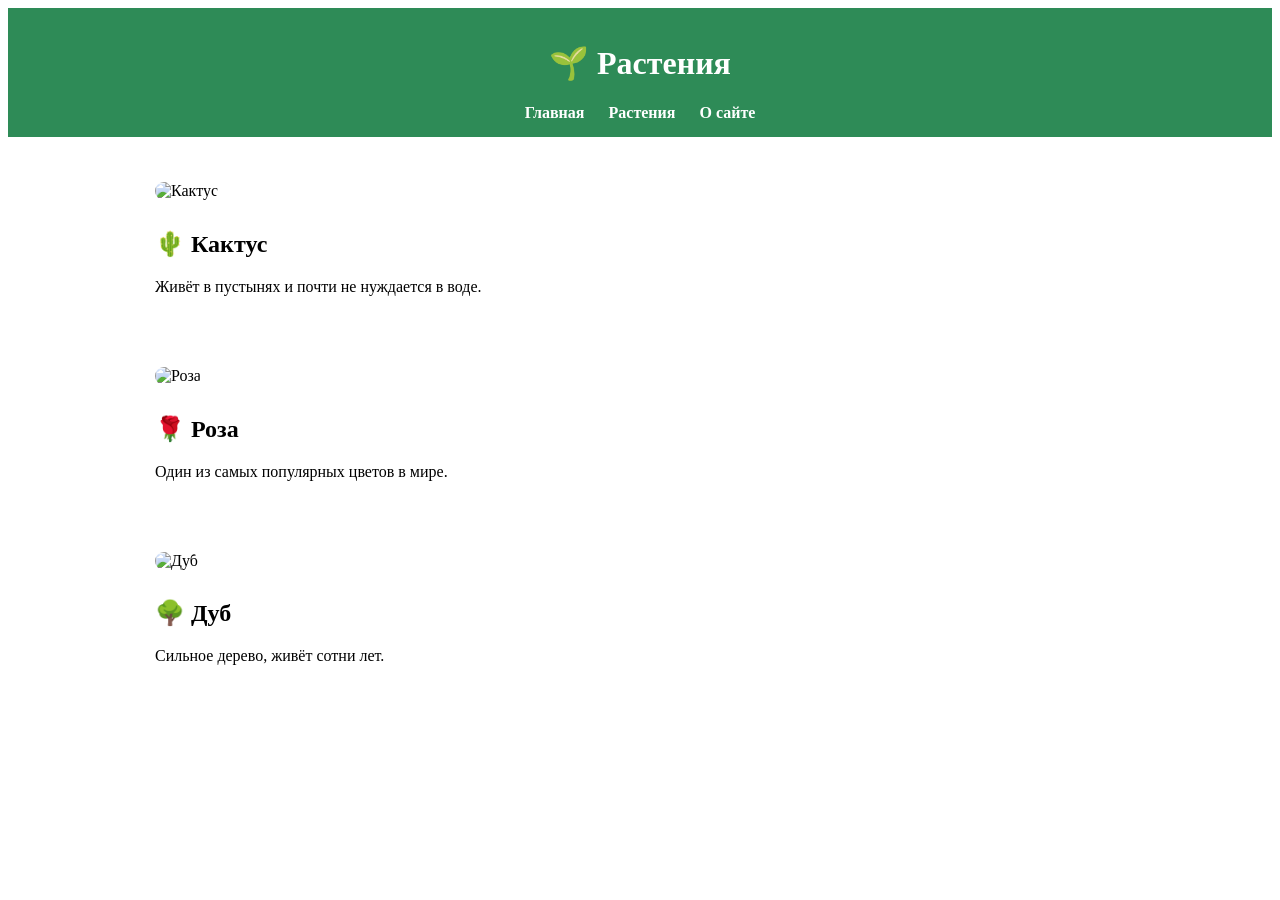
==== plants.html @ d235b930 "Add files via upload" ====
<!-- ================= PLANTS.HTML ================= -->
<!DOCTYPE html>
<html lang="ru">
<head>
  <meta charset="UTF-8">
  <title>Растения</title>
  <link rel="stylesheet" href="style.css">
</head>
<body>

<header>
  <h1>🌱 Растения</h1>
  <nav>
    <a href="index.html">Главная</a>
    <a href="plants.html">Растения</a>
    <a href="about.html">О сайте</a>
  </nav>
</header>

<main>
<div class="plant">
    <img src="https://img.freepik.com/free-photo/cactus-plant-earth-tones-still-life_23-2151661897.jpg?semt=ais_hybrid" alt="Кактус">
    <h2>🌵 Кактус</h2>
    <p>Живёт в пустынях и почти не нуждается в воде.</p>
  </div>

  <div class="plant">
    <img src="https://i.pinimg.com/474x/15/c2/10/15c210cd26f8ba4ba94130fe7c0482c0.jpg?nii=t" alt="Роза">
    <h2>🌹 Роза</h2>
    <p>Один из самых популярных цветов в мире.</p>
  </div>

  <div class="plant">
    <img src="https://avatars.mds.yandex.net/i?id=81a38890166a9bb658ad42f4284902b2_l-10878230-images-thumbs&n=13" alt="Дуб">
    <h2>🌳 Дуб</h2>
    <p>Сильное дерево, живёт сотни лет.</p>
  </div>

</body>
</html>
---- style.css ----
<!-- ================= STYLE.CSS ================= -->
body {
  font-family: Arial, sans-serif;
  margin: 0;
  background-color: #f0f8f5;
}

header {
  background-color: #2e8b57;
  color: white;
  padding: 15px;
  text-align: center;
}

nav a {
  color: white;
  margin: 0 10px;
  text-decoration: none;
  font-weight: bold;
}

main {
  padding: 20px;
  max-width: 1000px;
  margin: 0 auto;
}

.plant {
  background: white;
  padding: 15px;
  margin-bottom: 15px;
  border-radius: 10px;
}

.plant img {
  width: 100%;
  max-width: 100%;
  height: auto;
  border-radius: 10px;
  margin: 10px 0;
}

footer {
  text-align: center;
  padding: 10px;
  background-color: #2e8b57;
  color: white;
}

.welcome {
  text-align: center;
  padding: 30px 20px;
}

.welcome h2 {
  font-size: 2.5em;
  color: #2e8b57;
  margin-bottom: 10px;
}

.welcome p {
  font-size: 1.2em;
  color: #555;
}

.hero {
  width: 100%;
  max-height: 400px;
  object-fit: cover;
  border-radius: 10px;
  margin: 20px 0;
  display: block;
}

.features {
  display: flex;
  gap: 20px;
  margin: 30px 0;
  flex-wrap: wrap;
}

.feature {
  flex: 1;
  min-width: 200px;
  background: white;
  padding: 20px;
  border-radius: 10px;
  text-align: center;
  box-shadow: 0 2px 5px rgba(0,0,0,0.1);
}

.feature h3 {
  color: #2e8b57;
  margin: 10px 0;
}

.feature p {
  color: #666;
}
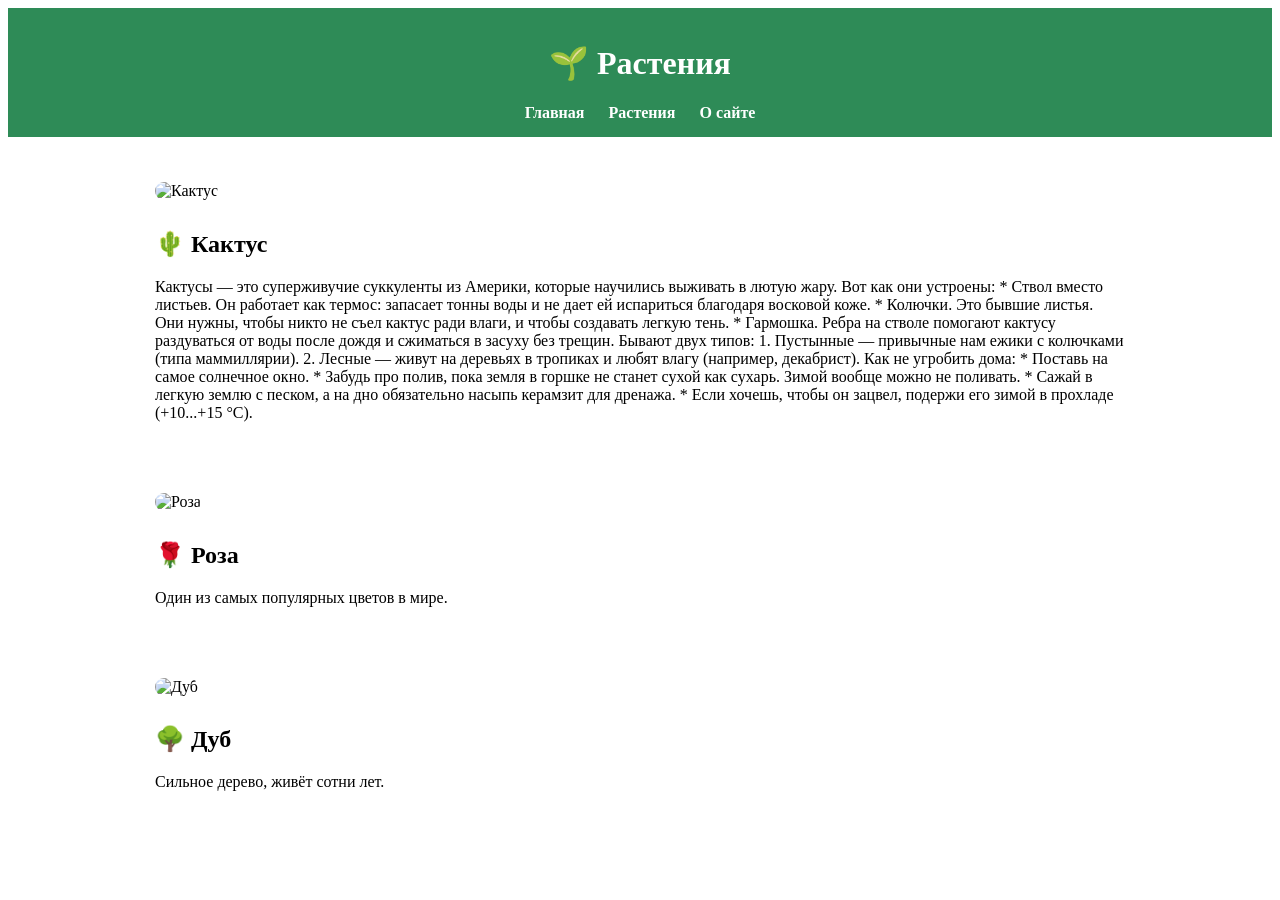
==== commit d0cb23c2: "Update plants.html" ====
--- a/plants.html
+++ b/plants.html
@@ -21,7 +21,23 @@
 <div class="plant">
     <img src="https://img.freepik.com/free-photo/cactus-plant-earth-tones-still-life_23-2151661897.jpg?semt=ais_hybrid" alt="Кактус">
     <h2>🌵 Кактус</h2>
-    <p>Живёт в пустынях и почти не нуждается в воде.</p>
+    <p>Кактусы — это суперживучие суккуленты из Америки, которые научились выживать в лютую жару. 
+
+Вот как они устроены:
+* Ствол вместо листьев. Он работает как термос: запасает тонны воды и не дает ей испариться благодаря восковой коже.
+* Колючки. Это бывшие листья. Они нужны, чтобы никто не съел кактус ради влаги, и чтобы создавать легкую тень.
+* Гармошка. Ребра на стволе помогают кактусу раздуваться от воды после дождя и сжиматься в засуху без трещин.
+
+Бывают двух типов:
+1. Пустынные — привычные нам ежики с колючками (типа маммиллярии).
+2. Лесные — живут на деревьях в тропиках и любят влагу (например, декабрист).
+
+Как не угробить дома:
+* Поставь на самое солнечное окно.
+* Забудь про полив, пока земля в горшке не станет сухой как сухарь. Зимой вообще можно не поливать.
+* Сажай в легкую землю с песком, а на дно обязательно насыпь керамзит для дренажа.
+* Если хочешь, чтобы он зацвел, подержи его зимой в прохладе (+10...+15 °C).
+</p>
   </div>
 
   <div class="plant">
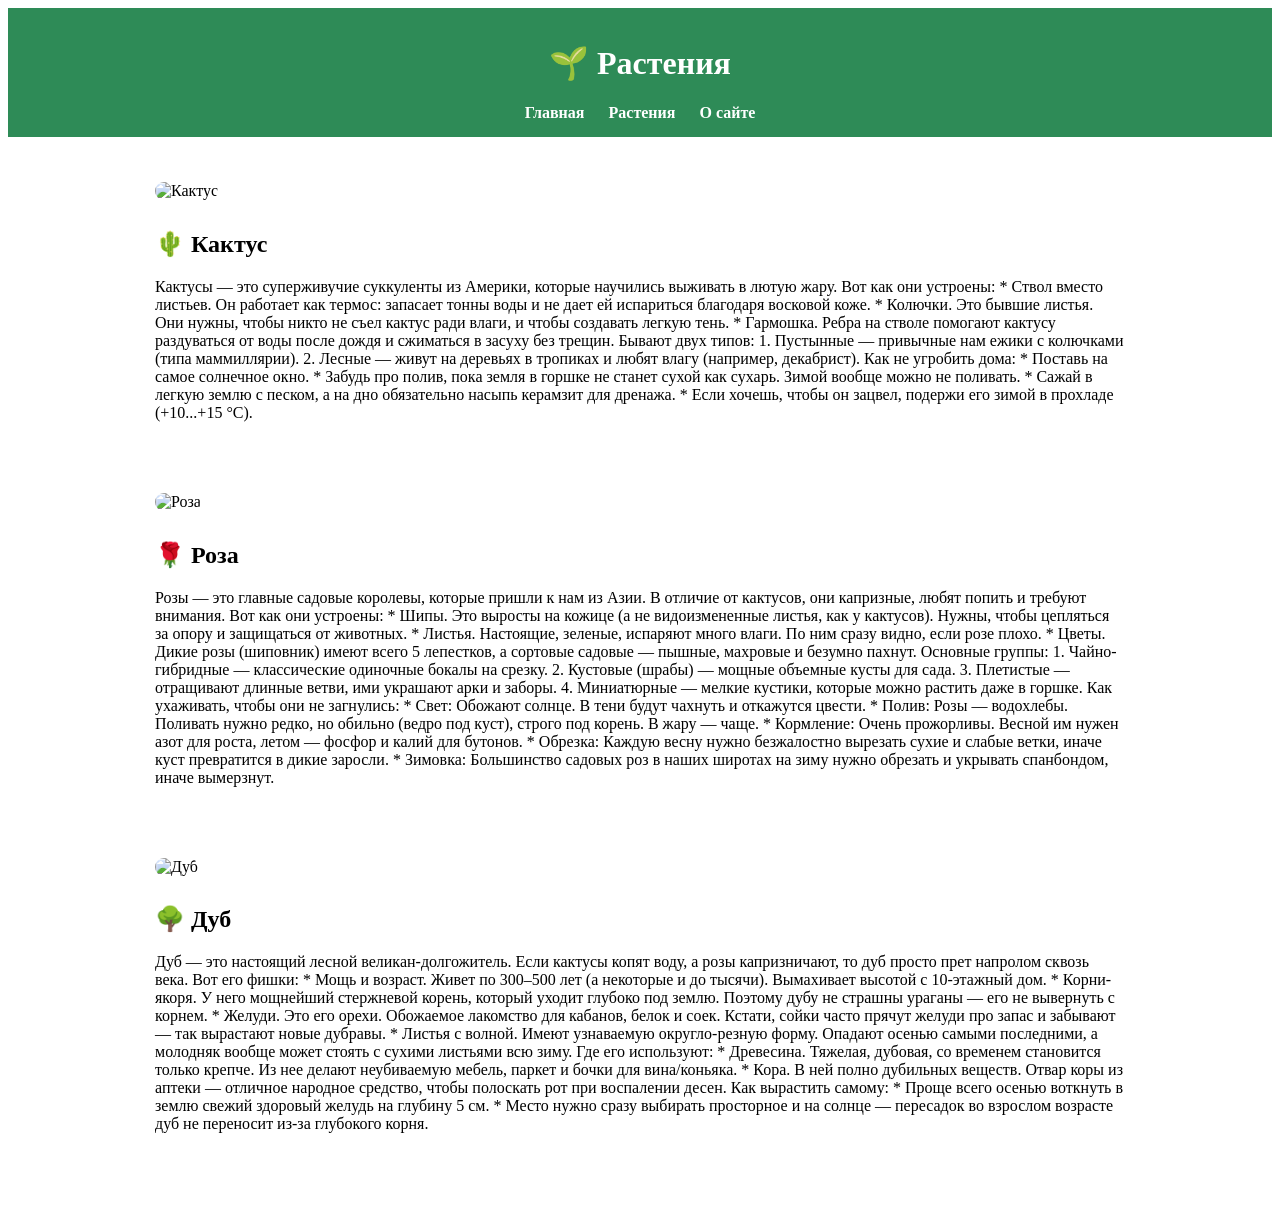
==== commit e7e04fee: "Update plants.html" ====
--- a/plants.html
+++ b/plants.html
@@ -43,13 +43,47 @@
   <div class="plant">
     <img src="https://i.pinimg.com/474x/15/c2/10/15c210cd26f8ba4ba94130fe7c0482c0.jpg?nii=t" alt="Роза">
     <h2>🌹 Роза</h2>
-    <p>Один из самых популярных цветов в мире.</p>
+    <p>Розы — это главные садовые королевы, которые пришли к нам из Азии. В отличие от кактусов, они капризные, любят попить и требуют внимания.
+
+Вот как они устроены:
+* Шипы. Это выросты на кожице (а не видоизмененные листья, как у кактусов). Нужны, чтобы цепляться за опору и защищаться от животных.
+* Листья. Настоящие, зеленые, испаряют много влаги. По ним сразу видно, если розе плохо.
+* Цветы. Дикие розы (шиповник) имеют всего 5 лепестков, а сортовые садовые — пышные, махровые и безумно пахнут.
+
+Основные группы:
+1. Чайно-гибридные — классические одиночные бокалы на срезку.
+2. Кустовые (шрабы) — мощные объемные кусты для сада.
+3. Плетистые — отращивают длинные ветви, ими украшают арки и заборы.
+4. Миниатюрные — мелкие кустики, которые можно растить даже в горшке.
+
+Как ухаживать, чтобы они не загнулись:
+* Свет: Обожают солнце. В тени будут чахнуть и откажутся цвести.
+* Полив: Розы — водохлебы. Поливать нужно редко, но обильно (ведро под куст), строго под корень. В жару — чаще.
+* Кормление: Очень прожорливы. Весной им нужен азот для роста, летом — фосфор и калий для бутонов.
+* Обрезка: Каждую весну нужно безжалостно вырезать сухие и слабые ветки, иначе куст превратится в дикие заросли.
+* Зимовка: Большинство садовых роз в наших широтах на зиму нужно обрезать и укрывать спанбондом, иначе вымерзнут.
+</p>
   </div>
 
   <div class="plant">
     <img src="https://avatars.mds.yandex.net/i?id=81a38890166a9bb658ad42f4284902b2_l-10878230-images-thumbs&n=13" alt="Дуб">
     <h2>🌳 Дуб</h2>
-    <p>Сильное дерево, живёт сотни лет.</p>
+    <p>Дуб — это настоящий лесной великан-долгожитель. Если кактусы копят воду, а розы капризничают, то дуб просто прет напролом сквозь века.
+
+Вот его фишки:
+* Мощь и возраст. Живет по 300–500 лет (а некоторые и до тысячи). Вымахивает высотой с 10-этажный дом.
+* Корни-якоря. У него мощнейший стержневой корень, который уходит глубоко под землю. Поэтому дубу не страшны ураганы — его не вывернуть с корнем.
+* Желуди. Это его орехи. Обожаемое лакомство для кабанов, белок и соек. Кстати, сойки часто прячут желуди про запас и забывают — так вырастают новые дубравы.
+* Листья с волной. Имеют узнаваемую округло-резную форму. Опадают осенью самыми последними, а молодняк вообще может стоять с сухими листьями всю зиму.
+
+Где его используют:
+* Древесина. Тяжелая, дубовая, со временем становится только крепче. Из нее делают неубиваемую мебель, паркет и бочки для вина/коньяка.
+* Кора. В ней полно дубильных веществ. Отвар коры из аптеки — отличное народное средство, чтобы полоскать рот при воспалении десен.
+
+Как вырастить самому:
+* Проще всего осенью воткнуть в землю свежий здоровый желудь на глубину 5 см.
+* Место нужно сразу выбирать просторное и на солнце — пересадок во взрослом возрасте дуб не переносит из-за глубокого корня.
+</p>
   </div>
 
 </body>
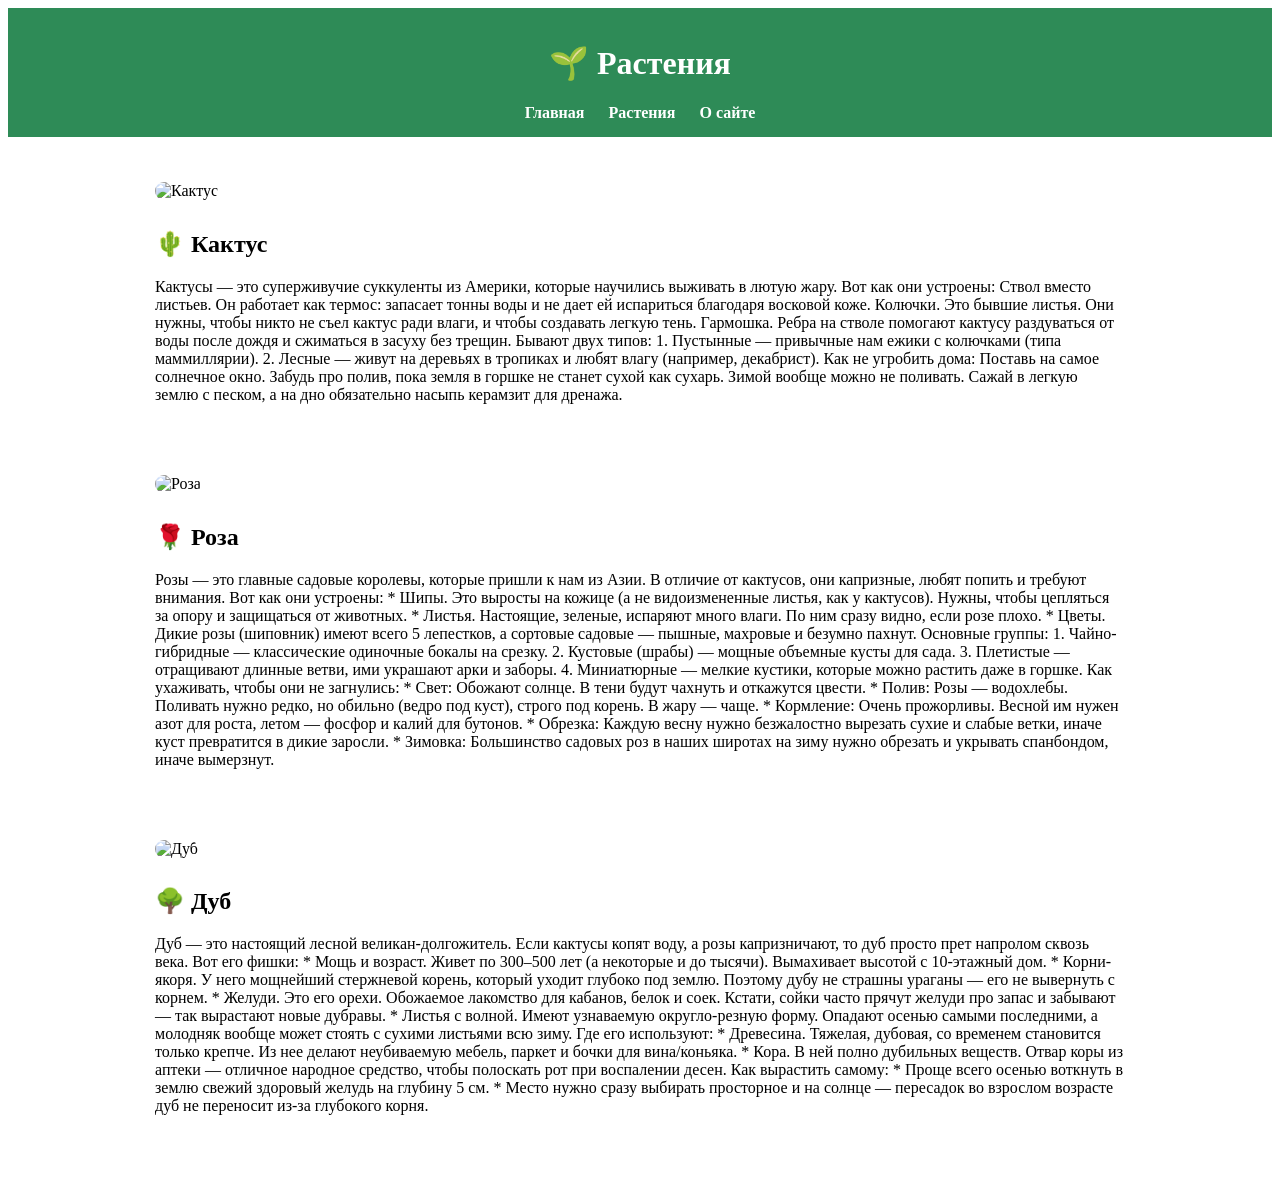
==== commit 8ffc7c41: "Update plants.html" ====
--- a/plants.html
+++ b/plants.html
@@ -22,21 +22,19 @@
     <img src="https://img.freepik.com/free-photo/cactus-plant-earth-tones-still-life_23-2151661897.jpg?semt=ais_hybrid" alt="Кактус">
     <h2>🌵 Кактус</h2>
     <p>Кактусы — это суперживучие суккуленты из Америки, которые научились выживать в лютую жару. 
+      Вот как они устроены: 
+      Ствол вместо листьев. Он работает как термос: запасает тонны воды и не дает ей испариться благодаря восковой коже.
+      Колючки. Это бывшие листья. Они нужны, чтобы никто не съел кактус ради влаги, и чтобы создавать легкую тень.
+      Гармошка. Ребра на стволе помогают кактусу раздуваться от воды после дождя и сжиматься в засуху без трещин.
 
-Вот как они устроены:
-* Ствол вместо листьев. Он работает как термос: запасает тонны воды и не дает ей испариться благодаря восковой коже.
-* Колючки. Это бывшие листья. Они нужны, чтобы никто не съел кактус ради влаги, и чтобы создавать легкую тень.
-* Гармошка. Ребра на стволе помогают кактусу раздуваться от воды после дождя и сжиматься в засуху без трещин.
+      Бывают двух типов:
+      1. Пустынные — привычные нам ежики с колючками (типа маммиллярии).
+      2. Лесные — живут на деревьях в тропиках и любят влагу (например, декабрист).
 
-Бывают двух типов:
-1. Пустынные — привычные нам ежики с колючками (типа маммиллярии).
-2. Лесные — живут на деревьях в тропиках и любят влагу (например, декабрист).
-
-Как не угробить дома:
-* Поставь на самое солнечное окно.
-* Забудь про полив, пока земля в горшке не станет сухой как сухарь. Зимой вообще можно не поливать.
-* Сажай в легкую землю с песком, а на дно обязательно насыпь керамзит для дренажа.
-* Если хочешь, чтобы он зацвел, подержи его зимой в прохладе (+10...+15 °C).
+      Как не угробить дома:
+      Поставь на самое солнечное окно.
+      Забудь про полив, пока земля в горшке не станет сухой как сухарь. Зимой вообще можно не поливать.
+      Сажай в легкую землю с песком, а на дно обязательно насыпь керамзит для дренажа.
 </p>
   </div>
 
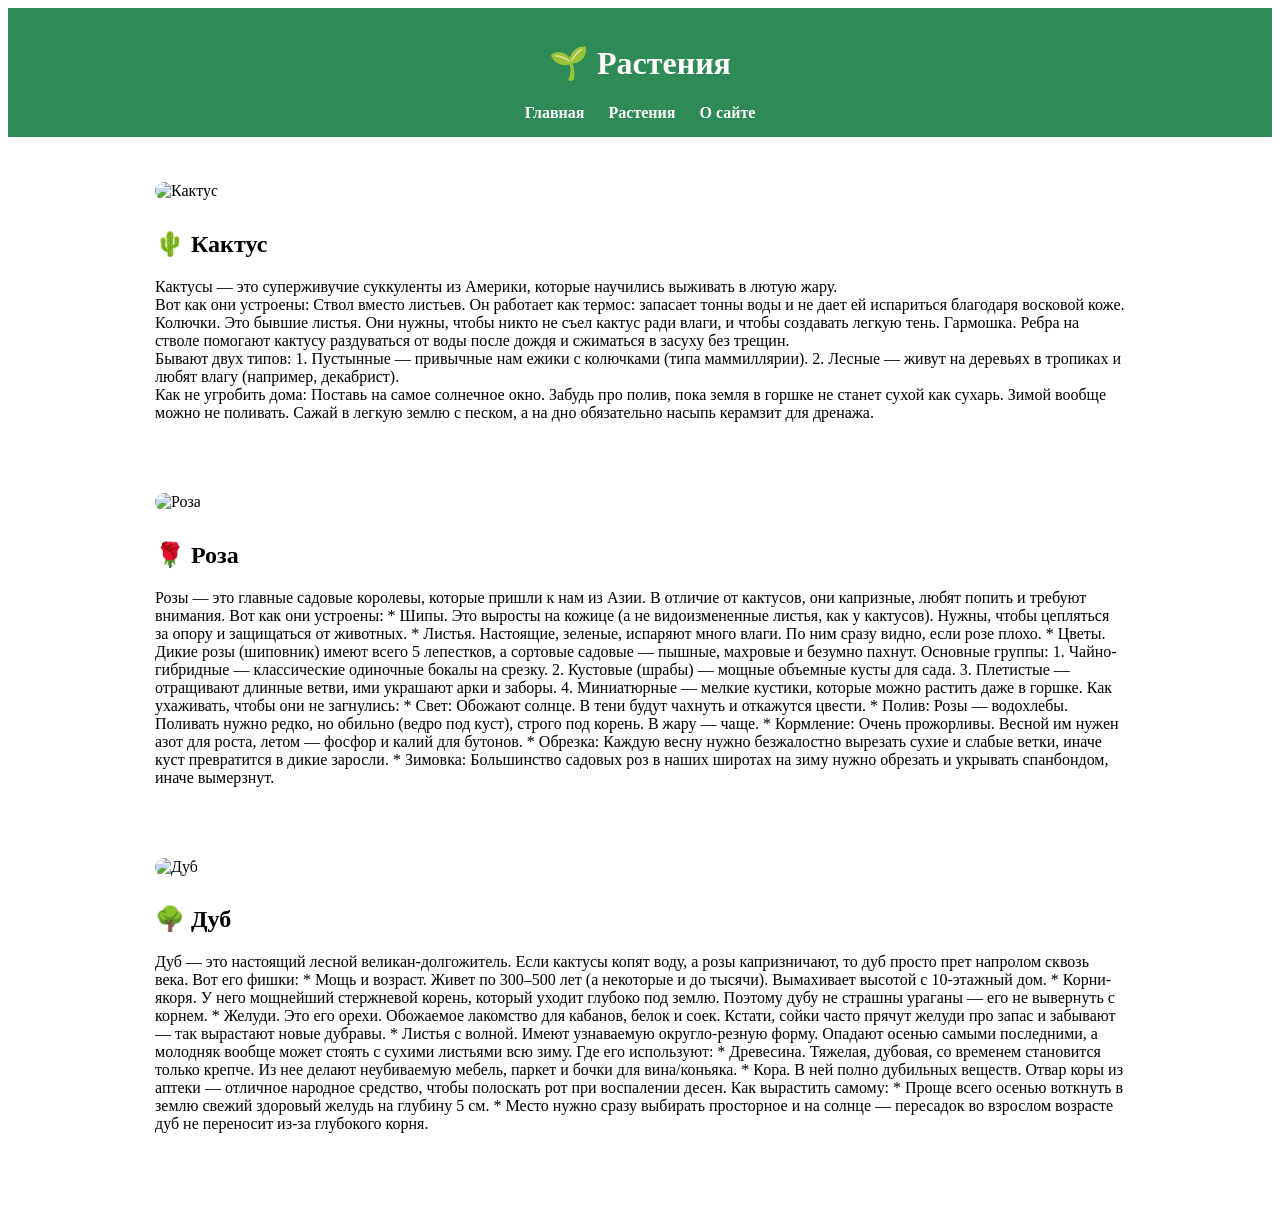
==== commit 4650f2fd: "Update plants.html" ====
--- a/plants.html
+++ b/plants.html
@@ -22,16 +22,16 @@
     <img src="https://img.freepik.com/free-photo/cactus-plant-earth-tones-still-life_23-2151661897.jpg?semt=ais_hybrid" alt="Кактус">
     <h2>🌵 Кактус</h2>
     <p>Кактусы — это суперживучие суккуленты из Америки, которые научились выживать в лютую жару. 
-      Вот как они устроены: 
+      <br>Вот как они устроены: 
       Ствол вместо листьев. Он работает как термос: запасает тонны воды и не дает ей испариться благодаря восковой коже.
       Колючки. Это бывшие листья. Они нужны, чтобы никто не съел кактус ради влаги, и чтобы создавать легкую тень.
       Гармошка. Ребра на стволе помогают кактусу раздуваться от воды после дождя и сжиматься в засуху без трещин.
 
-      Бывают двух типов:
+      <br>Бывают двух типов:
       1. Пустынные — привычные нам ежики с колючками (типа маммиллярии).
       2. Лесные — живут на деревьях в тропиках и любят влагу (например, декабрист).
 
-      Как не угробить дома:
+      <br>Как не угробить дома:
       Поставь на самое солнечное окно.
       Забудь про полив, пока земля в горшке не станет сухой как сухарь. Зимой вообще можно не поливать.
       Сажай в легкую землю с песком, а на дно обязательно насыпь керамзит для дренажа.
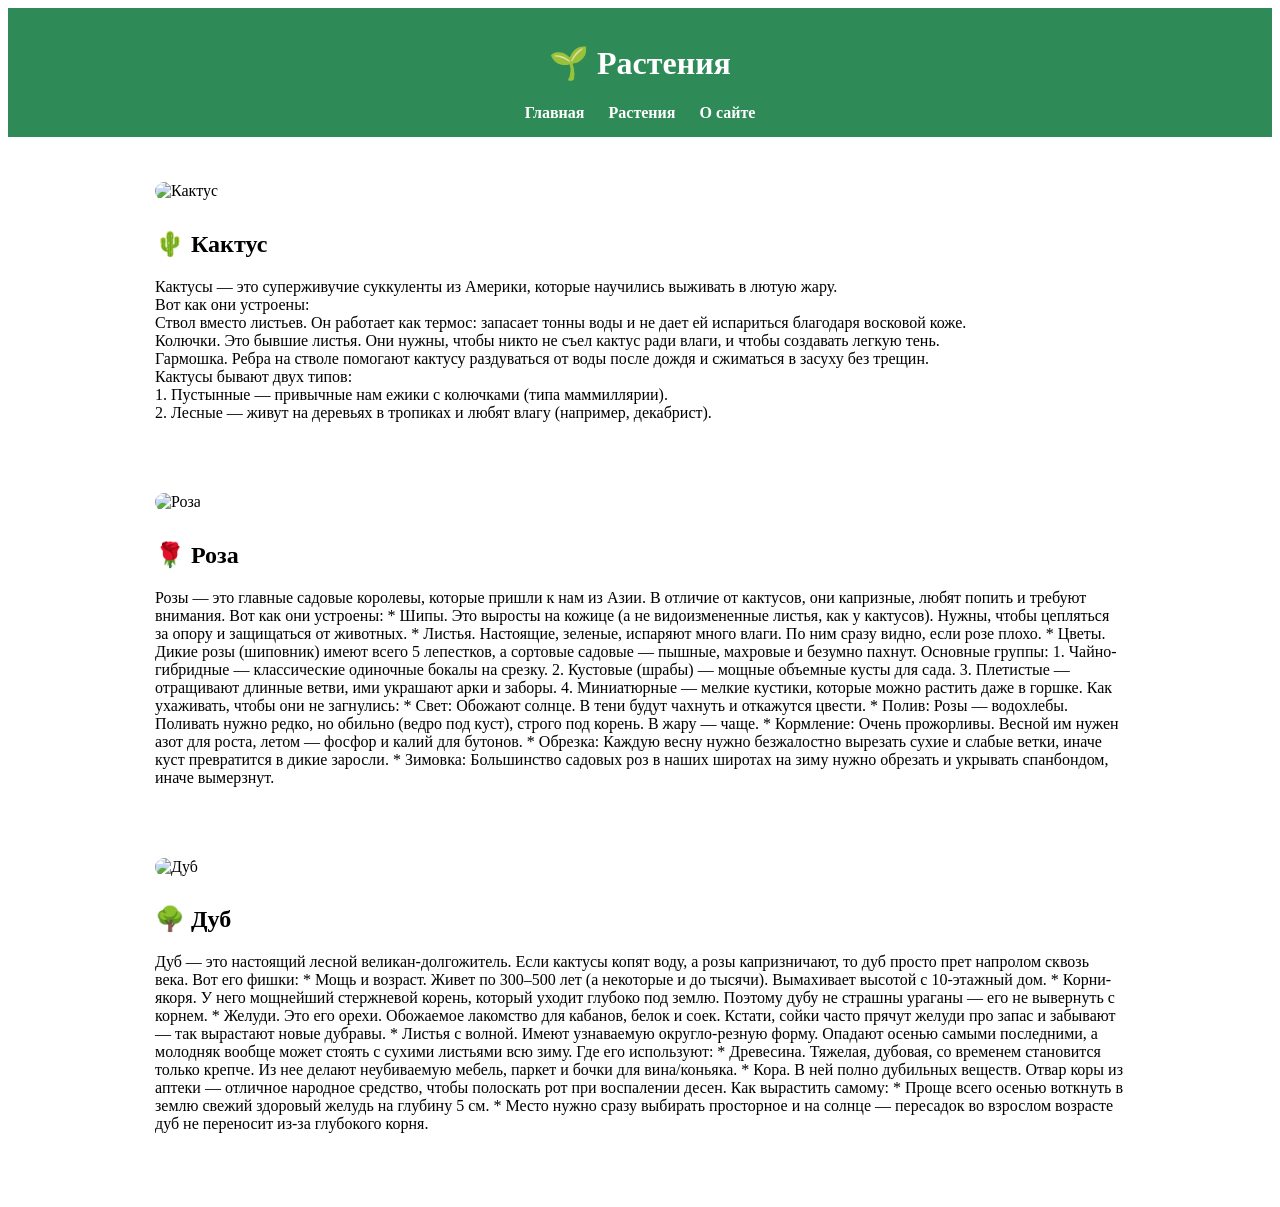
==== commit c63e8e25: "Update plants.html" ====
--- a/plants.html
+++ b/plants.html
@@ -23,18 +23,14 @@
     <h2>🌵 Кактус</h2>
     <p>Кактусы — это суперживучие суккуленты из Америки, которые научились выживать в лютую жару. 
       <br>Вот как они устроены: 
-      Ствол вместо листьев. Он работает как термос: запасает тонны воды и не дает ей испариться благодаря восковой коже.
-      Колючки. Это бывшие листья. Они нужны, чтобы никто не съел кактус ради влаги, и чтобы создавать легкую тень.
-      Гармошка. Ребра на стволе помогают кактусу раздуваться от воды после дождя и сжиматься в засуху без трещин.
+      <br>Ствол вместо листьев. Он работает как термос: запасает тонны воды и не дает ей испариться благодаря восковой коже.
+      <br>Колючки. Это бывшие листья. Они нужны, чтобы никто не съел кактус ради влаги, и чтобы создавать легкую тень.
+      <br>Гармошка. Ребра на стволе помогают кактусу раздуваться от воды после дождя и сжиматься в засуху без трещин.
+      <br>Кактусы бывают двух типов:
+      <br>1. Пустынные — привычные нам ежики с колючками (типа маммиллярии).
+      <br>2. Лесные — живут на деревьях в тропиках и любят влагу (например, декабрист).
 
-      <br>Бывают двух типов:
-      1. Пустынные — привычные нам ежики с колючками (типа маммиллярии).
-      2. Лесные — живут на деревьях в тропиках и любят влагу (например, декабрист).
-
-      <br>Как не угробить дома:
-      Поставь на самое солнечное окно.
-      Забудь про полив, пока земля в горшке не станет сухой как сухарь. Зимой вообще можно не поливать.
-      Сажай в легкую землю с песком, а на дно обязательно насыпь керамзит для дренажа.
+      
 </p>
   </div>
 
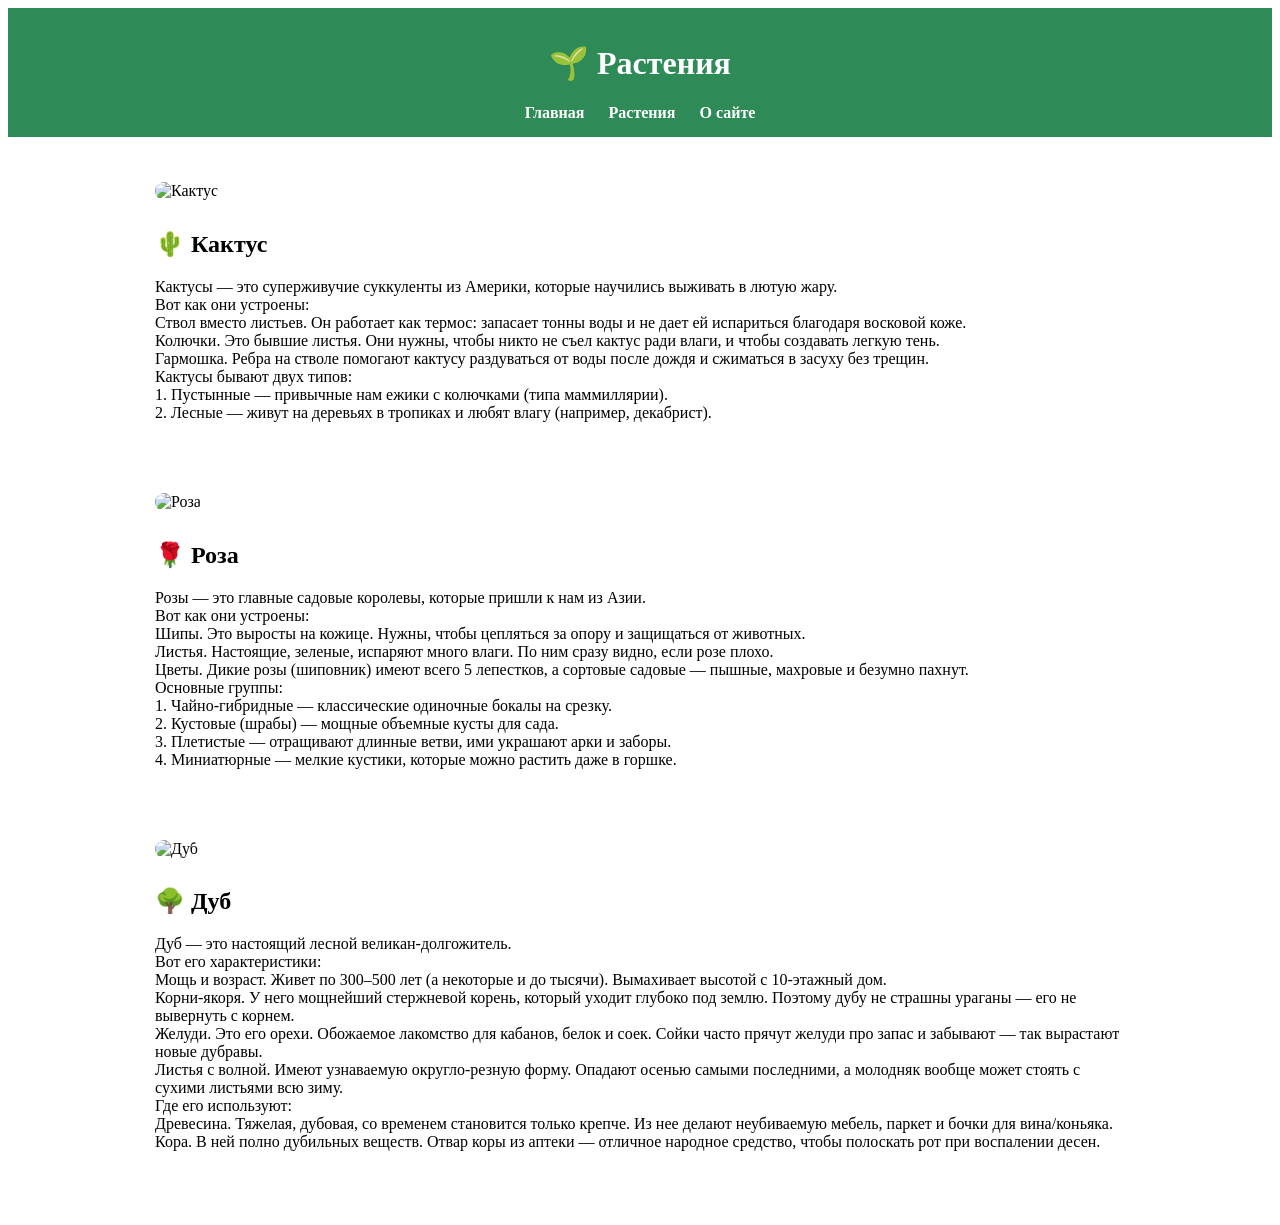
==== commit 595f3161: "Update plants.html" ====
--- a/plants.html
+++ b/plants.html
@@ -37,46 +37,34 @@
   <div class="plant">
     <img src="https://i.pinimg.com/474x/15/c2/10/15c210cd26f8ba4ba94130fe7c0482c0.jpg?nii=t" alt="Роза">
     <h2>🌹 Роза</h2>
-    <p>Розы — это главные садовые королевы, которые пришли к нам из Азии. В отличие от кактусов, они капризные, любят попить и требуют внимания.
+    <p>Розы — это главные садовые королевы, которые пришли к нам из Азии.
+<br>Вот как они устроены:
+<br>Шипы. Это выросты на кожице. Нужны, чтобы цепляться за опору и защищаться от животных.
+<br>Листья. Настоящие, зеленые, испаряют много влаги. По ним сразу видно, если розе плохо.
+<br>Цветы. Дикие розы (шиповник) имеют всего 5 лепестков, а сортовые садовые — пышные, махровые и безумно пахнут.
 
-Вот как они устроены:
-* Шипы. Это выросты на кожице (а не видоизмененные листья, как у кактусов). Нужны, чтобы цепляться за опору и защищаться от животных.
-* Листья. Настоящие, зеленые, испаряют много влаги. По ним сразу видно, если розе плохо.
-* Цветы. Дикие розы (шиповник) имеют всего 5 лепестков, а сортовые садовые — пышные, махровые и безумно пахнут.
-
-Основные группы:
-1. Чайно-гибридные — классические одиночные бокалы на срезку.
-2. Кустовые (шрабы) — мощные объемные кусты для сада.
-3. Плетистые — отращивают длинные ветви, ими украшают арки и заборы.
-4. Миниатюрные — мелкие кустики, которые можно растить даже в горшке.
-
-Как ухаживать, чтобы они не загнулись:
-* Свет: Обожают солнце. В тени будут чахнуть и откажутся цвести.
-* Полив: Розы — водохлебы. Поливать нужно редко, но обильно (ведро под куст), строго под корень. В жару — чаще.
-* Кормление: Очень прожорливы. Весной им нужен азот для роста, летом — фосфор и калий для бутонов.
-* Обрезка: Каждую весну нужно безжалостно вырезать сухие и слабые ветки, иначе куст превратится в дикие заросли.
-* Зимовка: Большинство садовых роз в наших широтах на зиму нужно обрезать и укрывать спанбондом, иначе вымерзнут.
+<br>Основные группы:
+<br>1. Чайно-гибридные — классические одиночные бокалы на срезку.
+<br>2. Кустовые (шрабы) — мощные объемные кусты для сада.
+<br>3. Плетистые — отращивают длинные ветви, ими украшают арки и заборы.
+<br>4. Миниатюрные — мелкие кустики, которые можно растить даже в горшке.
 </p>
   </div>
 
   <div class="plant">
     <img src="https://avatars.mds.yandex.net/i?id=81a38890166a9bb658ad42f4284902b2_l-10878230-images-thumbs&n=13" alt="Дуб">
     <h2>🌳 Дуб</h2>
-    <p>Дуб — это настоящий лесной великан-долгожитель. Если кактусы копят воду, а розы капризничают, то дуб просто прет напролом сквозь века.
+    <p>Дуб — это настоящий лесной великан-долгожитель.
 
-Вот его фишки:
-* Мощь и возраст. Живет по 300–500 лет (а некоторые и до тысячи). Вымахивает высотой с 10-этажный дом.
-* Корни-якоря. У него мощнейший стержневой корень, который уходит глубоко под землю. Поэтому дубу не страшны ураганы — его не вывернуть с корнем.
-* Желуди. Это его орехи. Обожаемое лакомство для кабанов, белок и соек. Кстати, сойки часто прячут желуди про запас и забывают — так вырастают новые дубравы.
-* Листья с волной. Имеют узнаваемую округло-резную форму. Опадают осенью самыми последними, а молодняк вообще может стоять с сухими листьями всю зиму.
+<br>Вот его характеристики:
+<br>Мощь и возраст. Живет по 300–500 лет (а некоторые и до тысячи). Вымахивает высотой с 10-этажный дом.
+<br>Корни-якоря. У него мощнейший стержневой корень, который уходит глубоко под землю. Поэтому дубу не страшны ураганы — его не вывернуть с корнем.
+<br>Желуди. Это его орехи. Обожаемое лакомство для кабанов, белок и соек. Сойки часто прячут желуди про запас и забывают — так вырастают новые дубравы.
+<br>Листья с волной. Имеют узнаваемую округло-резную форму. Опадают осенью самыми последними, а молодняк вообще может стоять с сухими листьями всю зиму.
 
-Где его используют:
-* Древесина. Тяжелая, дубовая, со временем становится только крепче. Из нее делают неубиваемую мебель, паркет и бочки для вина/коньяка.
-* Кора. В ней полно дубильных веществ. Отвар коры из аптеки — отличное народное средство, чтобы полоскать рот при воспалении десен.
-
-Как вырастить самому:
-* Проще всего осенью воткнуть в землю свежий здоровый желудь на глубину 5 см.
-* Место нужно сразу выбирать просторное и на солнце — пересадок во взрослом возрасте дуб не переносит из-за глубокого корня.
+<br>Где его используют:
+<br>Древесина. Тяжелая, дубовая, со временем становится только крепче. Из нее делают неубиваемую мебель, паркет и бочки для вина/коньяка.
+<br>Кора. В ней полно дубильных веществ. Отвар коры из аптеки — отличное народное средство, чтобы полоскать рот при воспалении десен.
 </p>
   </div>
 
